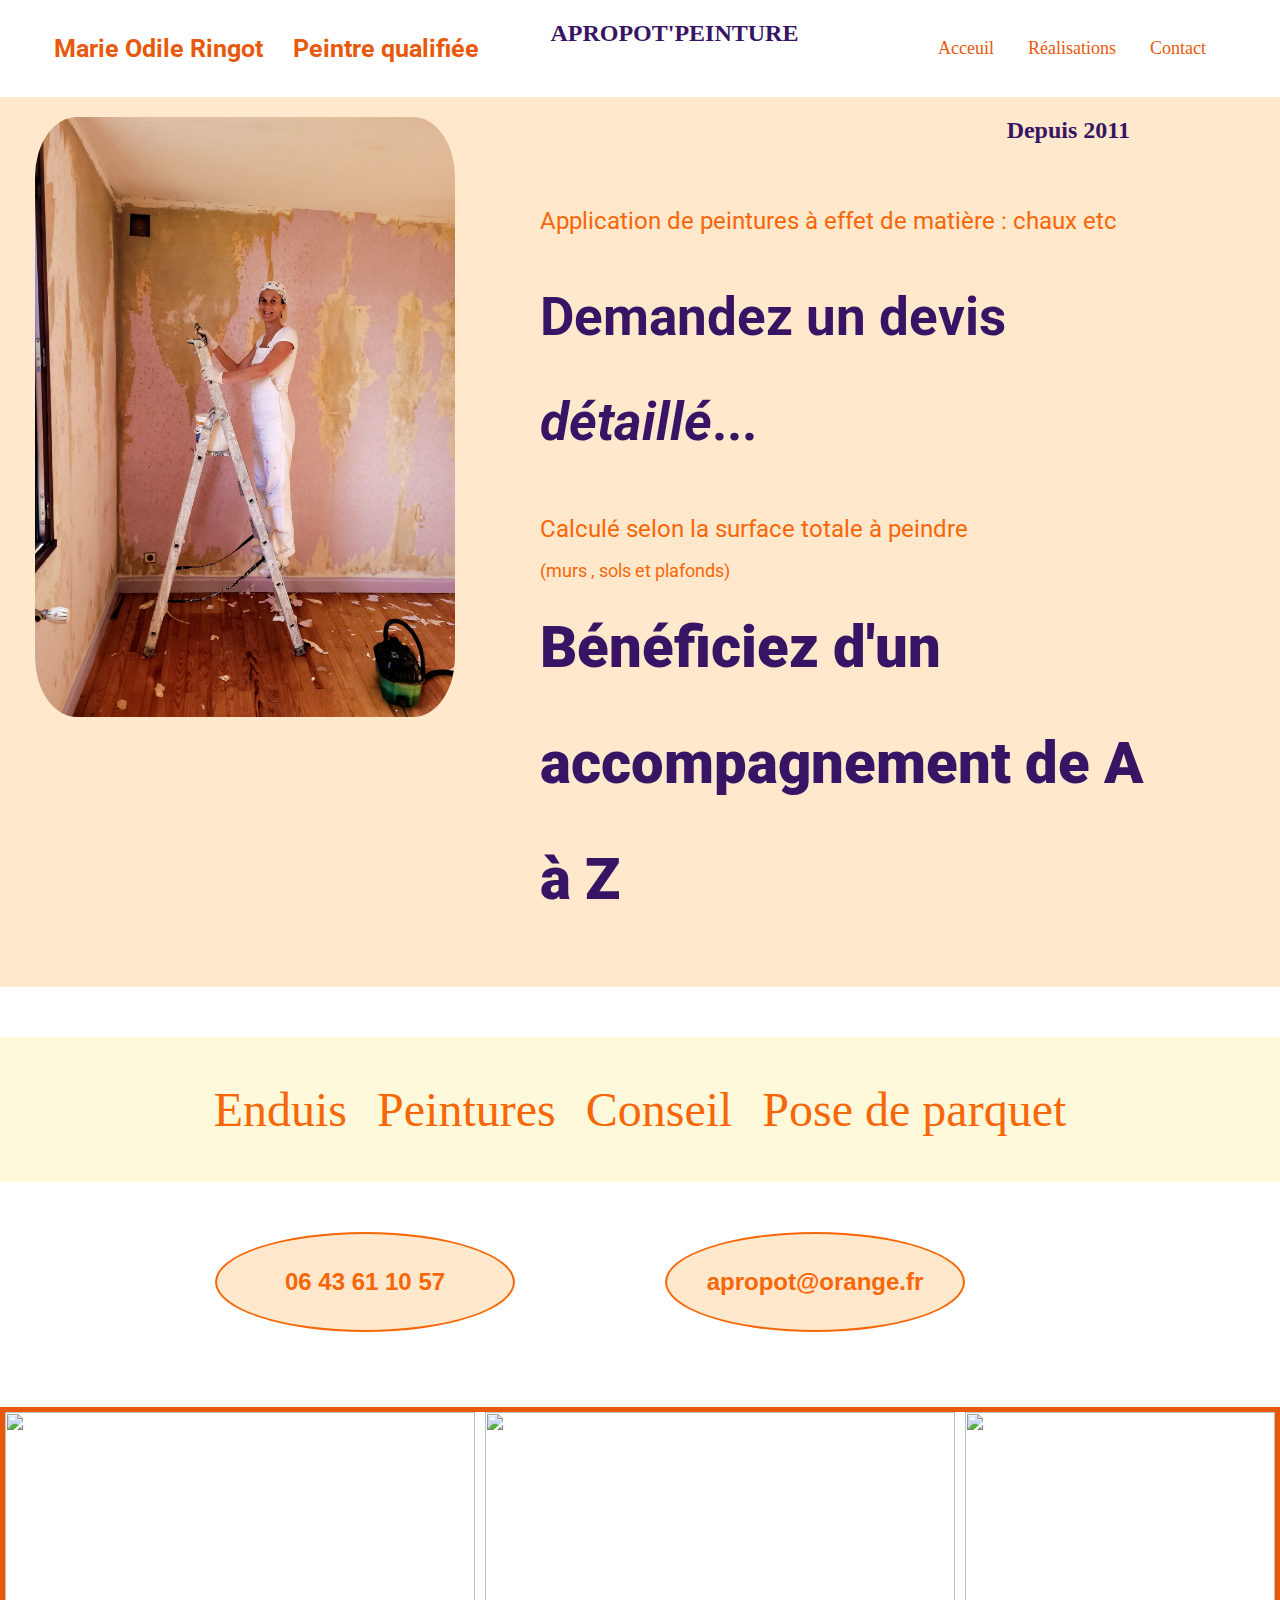
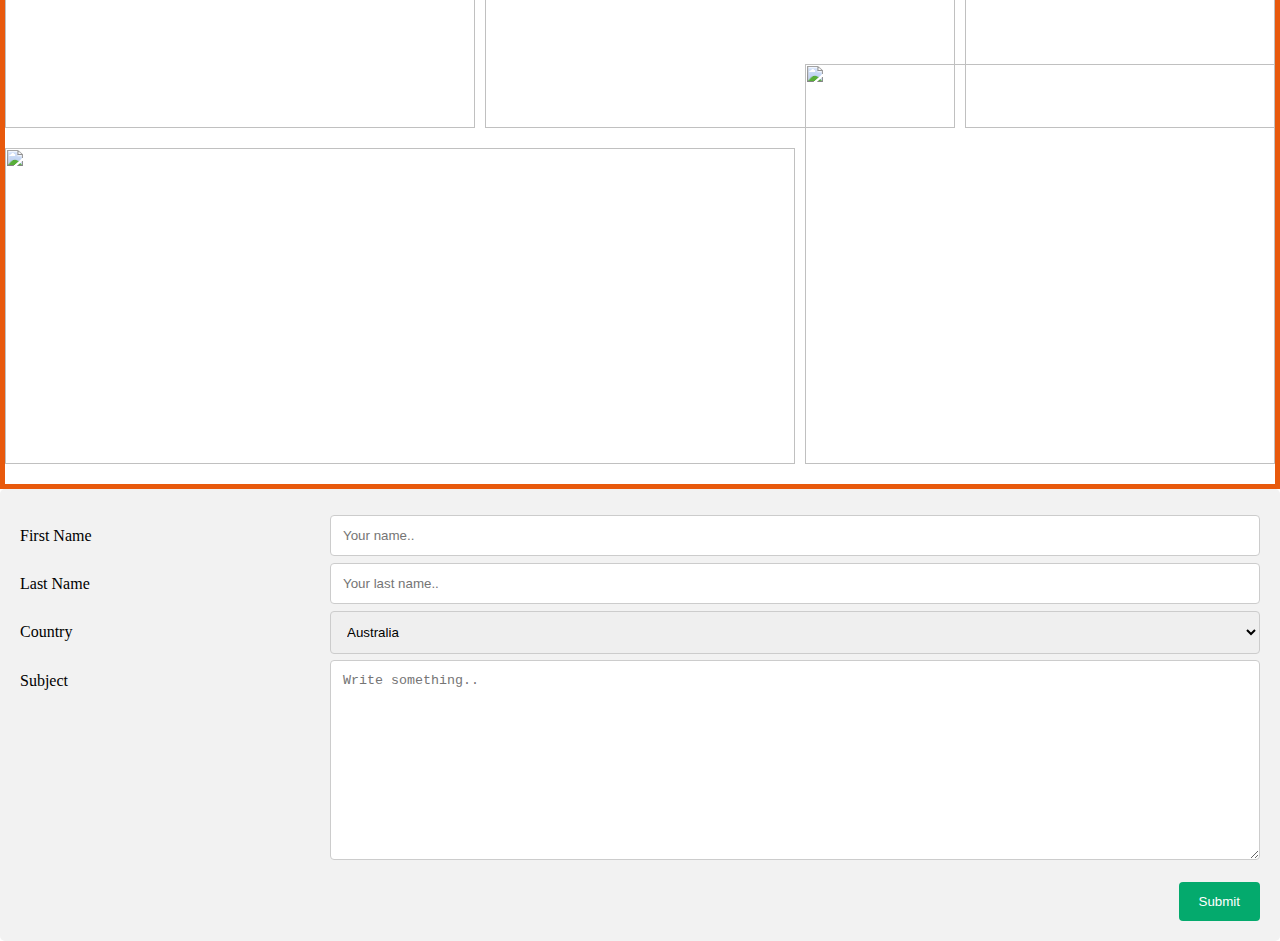
==== index.html @ ec5b4660 "version plus propre nouvelles couleurs logo en +" ====
<!DOCTYPE html>
<html lang="en">
  <head>
    <meta charset="UTF-8" />
    <meta http-equiv="X-UA-Compatible" content="IE=edge" />
    <meta name="viewport" content="width=device-width, initial-scale=1.0" />
    <link rel="stylesheet" href="css/styles.css" />
    <link rel="preconnect" href="https://fonts.googleapis.com">
<link rel="preconnect" href="https://fonts.gstatic.com" crossorigin>
<link href="https://fonts.googleapis.com/css2?family=Inter:wght@400;500;700&family=Montserrat:wght@300&family=Roboto:wght@300;500;700;900&family=Sacramento&display=swap" rel="stylesheet"> 

    <title>Bienvenue Apropot</title>
  </head>
  <body>
    <header>
      <!-- <img class="logo" src="images/logo-img.webp" /> -->
      <div class="main-header">
        <h1>Marie Odile Ringot</h1>
        <h1 >Peintre qualifiée</h1>
      </div>
      <h2 class="logo-theme">APROPOT'PEINTURE</h2>
      <nav>
        <a href="">Acceuil</a>
        <a href="#gallery">Réalisations</a>
        <a href="#section-form">Contact</a>
        <!-- <a href=""> Blabla</a>
        <a href=""> Blabla</a> -->
      </nav>
    </header>
    <!-- <h1>notes</h1> -->
    <!-- <p class="notes">
      apropot ou MOR couleurs du site ? fausse pierre beton ciré <br />
      porte/gallery <br />
      info claire et rapide
    </p> -->
    <section class="first-section">
      <h2>Depuis 2011</h2>
      <div class="presentation">
        <img
        class="profile-picture"
        src="images/profile-picture-mor.jpg"
        alt="photo d'un peintre"
        />
        <div class="description-block">
          <p class="description-text">
            <!-- Après un parcours professionnel dans la finance, j'ai ressenti le
            besoin de me réaliser en rénovant l'habitat. Très attentive au
            besoin du client , dans le détail. -->
          </p>
          <p class="text-1">   Application de peintures à effet de matière : chaux etc</p> 
          <h2 class="text-2">Demandez un devis <em>détaillé</em>...</h2>
          <p class="text-3">  Calculé selon la surface totale à peindre </p>
            <p class="text-4">(murs , sols et plafonds)</p> 
          
          <p class="text-maxime">Bénéficiez  d'un accompagnement de A à Z</p>
        </div>
      </div>
    </div>
  </section>
  <div id="section-basics" class="skill-test">
    <ul class="basics">
      <li>Enduis</li>
      <li>Peintures</li>
      <li>Conseil</li>
      <li>Pose de parquet</li>
    </ul>
  </div>
  <div class="buttons">
    <button class="btn--number">06 43 61 10 57</button>
    <button class="btn--mail">apropot@orange.fr</button>
  </div>
  <div id='gallery' class="gallery">
    <!-- <figure class=”first-gallery">
      <img class="gallery-image img-1" src="images/fausse-pierre.jpg" alt="fausse-pierre">
    </figure> -->
    <figure class="gallery__item gallery__item--2">
      <!-- <img class="gallery-image img-2" src="images/cuisine-1.jpg" alt="cuisine"> -->
    </figure>
    <figure class="gallery__item gallery__item--3">
      <img class="gallery-image img-3" src="images/peinture-salon.jpg" alt="">
    </figure>
    <figure class="gallery__item gallery__item--4">
      <img class="gallery-image img-4" src="images/poutres.jpg" alt="">
    </figure>
    <figure class="gallery__item gallery__item--5">

      <img class="gallery-image img-5" src="images/parquet-décapé.jpg" alt="">
    </figure>
    <figure class="gallery__item gallery__item--6">
      <img class="gallery-image img-6" src="images/peinture-fenêtre.jpg" alt="">
    </figure>
    <figure class="gallery__item gallery__item--7">
    <img src="images/fausse-pierre.jpg" class="gallery-image" alt="">
    </figure>
  
    


  </div>
  <div id="section-form" class="container">
    <form action="/action_page.php">
    <div class="row">
      <div class="col-25">
        <label for="fname">First Name</label>
      </div>
      <div class="col-75">
        <input type="text" id="fname" name="firstname" placeholder="Your name..">
      </div>
    </div>
    <div class="row">
      <div class="col-25">
        <label for="lname">Last Name</label>
      </div>
      <div class="col-75">
        <input type="text" id="lname" name="lastname" placeholder="Your last name..">
      </div>
    </div>
    <div class="row">
      <div class="col-25">
        <label for="country">Country</label>
      </div>
      <div class="col-75">
        <select id="country" name="country">
          <option value="australia">Australia</option>
          <option value="canada">Canada</option>
          <option value="usa">USA</option>
        </select>
      </div>
    </div>
    <div class="row">
      <div class="col-25">
        <label for="subject">Subject</label>
      </div>
      <div class="col-75">
        <textarea id="subject" name="subject" placeholder="Write something.." style="height:200px"></textarea>
      </div>
    </div>
    <br>
    <div class="row">
      <input type="submit" value="Submit">
    </div>
    </form>
  </div>
</body>
</html>
---- css/styles.css ----
/*General settings*/
* {
  margin: 0;
  padding: 0;
  box-sizing: border-box;
}
/* HEADER */
.logo {
  width: 100px;
  margin-right: 30px;
}
h1 {
  font-size: 25px;
  font-family: "Roboto", sans-serif;
}
header {
  display: flex;
  justify-content: space-between;
  align-items: center;
  background-color: #fff;
  color: #e8590c;
  /* margin-bottom: 150px; */
  padding: 24px;
  /* padding-bottom: 50px; */
  width: 100%;
  position: relative;
}

.main-header {
  display: flex;
  justify-content: space-between;
  align-items: flex-end;
  gap: 30px;
  align-self: center;
  padding: 10px 30px;
}
.logo-theme {
  position: absolute;
  top: 20px;
  left: 43%;
}
/* 
.metier {
  align-self: flex-start;
} */
nav {
  margin-right: 20px;
}
nav a {
  margin-right: 30px;
  text-decoration: none;
  display: inline-block;
  color: #e8590c;
  font-size: 18px;
}
/* TEST*/
.first-section {
  background-color: #ffe8cc;
  color: #f76707;
  padding: 50px;
  /* margin-bottom: 100px; */
  /* border-radius: 3%; */
  margin-bottom: 50px;
  position: relative;
}
.description-block {
  width: 800px;
  margin-top: 50px;
  font-family: "Roboto", sans-serif;
}
.text-1 {
  font-size: 24px;
  margin-bottom: 20px;
}
.text-2 {
  position: static;
}
.text-3 {
  font-size: 24px;
}
.text-4 {
  font-size: 18px;
  color: #f76707;
}
.text-maxime {
  font-size: 58px;
  font-weight: 900;
  font-family: "Roboto", sans-serif;
  color: #371464;
}
/* First section*/
.profile-picture {
  width: 350px;
  height: 500px;
  margin-left: 40px;
  margin-bottom: 25px;
  transform: scale(1.2);
  border-radius: 10%;
  margin: 20px 20px;
}
.presentation {
  display: flex;
  align-items: stretch;
  gap: 100px;
}
.description-block {
  font-size: 35px;
  line-height: 2;
  margin-right: 50px;
}
h2 {
  margin-bottom: 30px;
  color: #371464;
  position: absolute;
  right: 150px;
  top: 20px;
}

/* First-section*/
.btn--number,
.btn--mail {
  background-color: #ffe8cc;
  color: #f76707;
  font-size: 24px;
  width: 300px;
  height: 100px;
  border-radius: 70%;
  font-weight: 900;
  margin-right: 100px;
  border: 2px solid #f76707;
}
.basics {
  list-style: none;
  background-color: #fff9db;
  color: #f76707;
  display: flex;
  align-items: center;
  justify-content: center;
  font-size: 48px;
  gap: 30px;
  padding: 45px;
  margin-bottom: 50px;
}
.buttons {
  display: flex;
  gap: 50px;
  justify-content: center;
  margin-bottom: 75px;
}
/* First section*/
/*GALLERY*/
.gallery {
  border: solid 5px #e8590c;
  width: 100%;
  height: auto;
  display: grid;
  grid-template-columns: repeat(8, 1fr);
  grid-template-rows: repeat(8, 5vw);
  column-gap: 10px;
  row-gap: 20px;
}
.gallery-image {
  width: 100%;
  height: 100%;
  object-fit: cover;
}

.gallery__item--3 {
  grid-column-start: 4;
  grid-column-end: 7;
  grid-row-start: 1;
  grid-row-end: 5;
}
.gallery__item--4 {
  grid-column-start: 1;
  grid-column-end: 4;
  grid-row-start: 1;
  grid-row-end: 5;
}
.gallery__item--5 {
  grid-column-start: 7;
  grid-column-end: 9;
  grid-row-start: 1;
  grid-row-end: 5;
}
.gallery__item--6 {
  grid-column-start: 6;
  grid-column-end: 9;
  grid-row-start: 4;
  grid-row-end: 9;
}
.gallery__item--7 {
  grid-column-start: 1;
  grid-column-end: 6;
  grid-row-start: 5;
  grid-row-end: 9;
}

/* .gallery__item--2 {
  grid-column-start: 4;
  grid-column-end: 6;
  grid-row-end: 9;
  grid-row-start: 6;
} */
/*CSS CONTACT Pompé w3school*/
input[type="text"],
select,
textarea {
  width: 100%;
  padding: 12px;
  border: 1px solid #ccc;
  border-radius: 4px;
  resize: vertical;
}

label {
  padding: 12px 12px 12px 0;
  display: inline-block;
}

input[type="submit"] {
  background-color: #04aa6d;
  color: white;
  padding: 12px 20px;
  border: none;
  border-radius: 4px;
  cursor: pointer;
  float: right;
}

input[type="submit"]:hover {
  background-color: #45a049;
}

.container {
  border-radius: 5px;
  background-color: #f2f2f2;
  padding: 20px;
}

.col-25 {
  float: left;
  width: 25%;
  margin-top: 6px;
}

.col-75 {
  float: left;
  width: 75%;
  margin-top: 6px;
}

/* Clear floats after the columns */
.row:after {
  content: "";
  display: table;
  clear: both;
}

/* Responsive layout - when the screen is less than 600px wide, make the two columns stack on top of each other instead of next to each other */
@media screen and (max-width: 600px) {
  .col-25,
  .col-75,
  input[type="submit"] {
    width: 100%;
    margin-top: 0;
  }
}
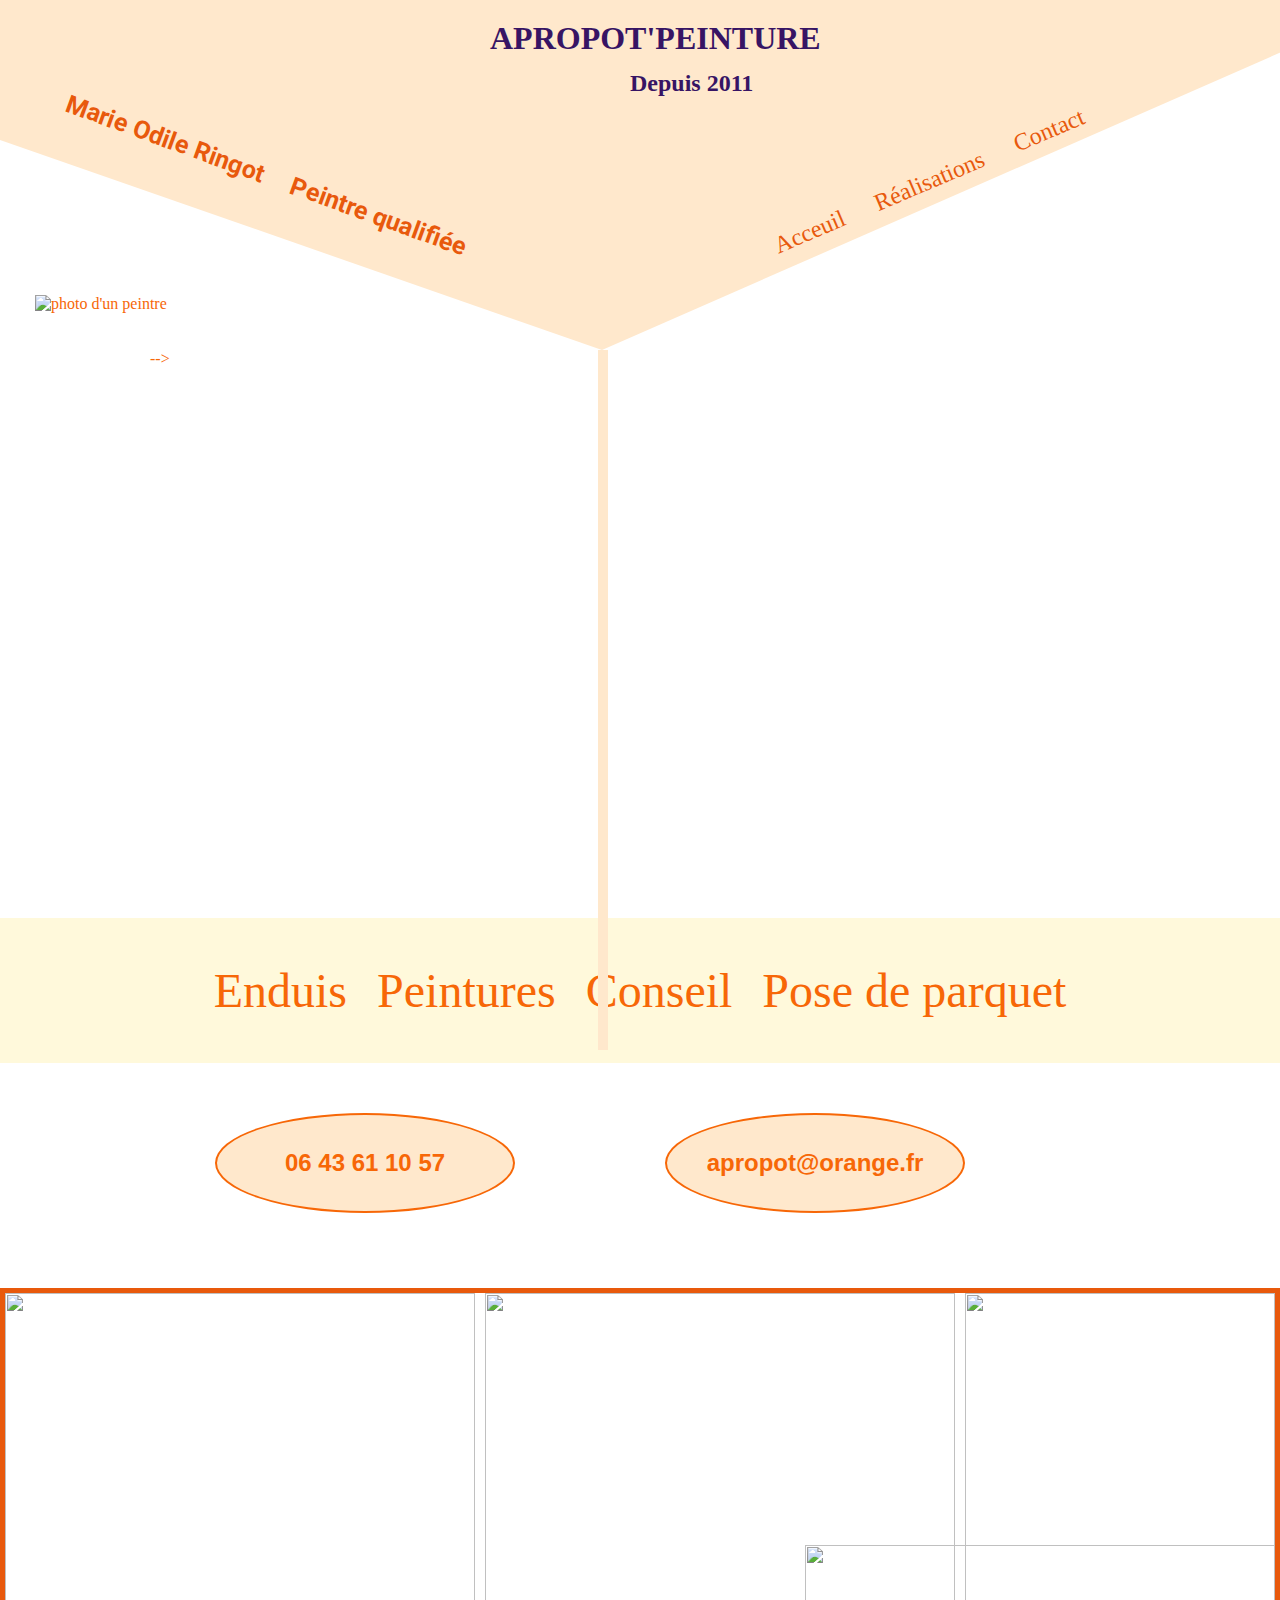
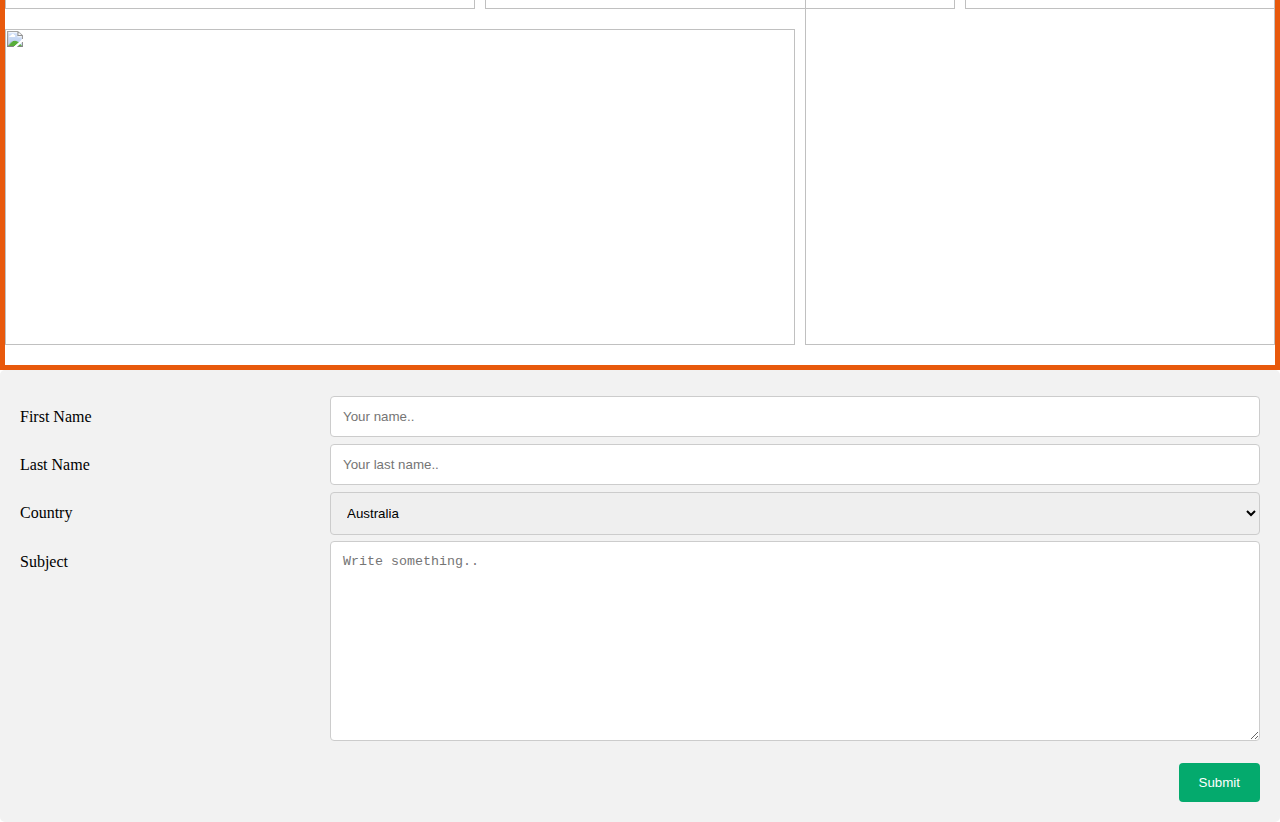
==== commit 6e3bd47c: "version murale de travers" ====
--- a/index.html
+++ b/index.html
@@ -12,51 +12,63 @@
     <title>Bienvenue Apropot</title>
   </head>
   <body>
-    <header>
-      <!-- <img class="logo" src="images/logo-img.webp" /> -->
+    
+    <div class="triangle-shape">
+    <div class="test">
+
+      <header>
+        <!-- <img class="logo" src="images/logo-img.webp" /> -->
       <div class="main-header">
         <h1>Marie Odile Ringot</h1>
         <h1 >Peintre qualifiée</h1>
       </div>
       <h2 class="logo-theme">APROPOT'PEINTURE</h2>
+      <h2>Depuis 2011</h2>
       <nav>
         <a href="">Acceuil</a>
         <a href="#gallery">Réalisations</a>
         <a href="#section-form">Contact</a>
         <!-- <a href=""> Blabla</a>
-        <a href=""> Blabla</a> -->
-      </nav>
-    </header>
-    <!-- <h1>notes</h1> -->
-    <!-- <p class="notes">
-      apropot ou MOR couleurs du site ? fausse pierre beton ciré <br />
-      porte/gallery <br />
-      info claire et rapide
-    </p> -->
+          <a href=""> Blabla</a> -->
+        </nav>
+      </header>
+      <!-- <h1>notes</h1> -->
+      <!-- <p class="notes">
+        apropot ou MOR couleurs du site ? fausse pierre beton ciré <br />
+        porte/gallery <br />
+        info claire et rapide
+      </p> -->
+    </div> 
+      <div class="remplir">
+        
+      </div>
+    </div>
     <section class="first-section">
-      <h2>Depuis 2011</h2>
+      
       <div class="presentation">
         <img
         class="profile-picture"
-        src="images/profile-picture-mor.jpg"
+        src="images/MarieOdile-perspective-transparent2.png"
         alt="photo d'un peintre"
         />
-        <div class="description-block">
+        <div class="barre"></div>
+        <!-- <div class="description-block">
           <p class="description-text">
             <!-- Après un parcours professionnel dans la finance, j'ai ressenti le
-            besoin de me réaliser en rénovant l'habitat. Très attentive au
-            besoin du client , dans le détail. -->
-          </p>
-          <p class="text-1">   Application de peintures à effet de matière : chaux etc</p> 
+              besoin de me réaliser en rénovant l'habitat. Très attentive au
+              besoin du client , dans le détail. -->
+            </p>
+            <!-- <p class="text-1">   Application de peintures à effet de matière : chaux etc</p> 
           <h2 class="text-2">Demandez un devis <em>détaillé</em>...</h2>
           <p class="text-3">  Calculé selon la surface totale à peindre </p>
-            <p class="text-4">(murs , sols et plafonds)</p> 
-          
+          <p class="text-4">(murs , sols et plafonds)</p> 
           <p class="text-maxime">Bénéficiez  d'un accompagnement de A à Z</p>
-        </div>
-      </div>
+        </div> --> -->
+        <img class="text-img" src="images/txt-perspective.png" alt="">
     </div>
   </section>
+  <div class="diversion"></div>
+</div>
   <div id="section-basics" class="skill-test">
     <ul class="basics">
       <li>Enduis</li>
--- a/css/styles.css
+++ b/css/styles.css
@@ -4,6 +4,9 @@
   padding: 0;
   box-sizing: border-box;
 }
+body {
+  margin: 0 auto;
+}
 /* HEADER */
 .logo {
   width: 100px;
@@ -13,19 +16,33 @@
   font-size: 25px;
   font-family: "Roboto", sans-serif;
 }
+
 header {
   display: flex;
   justify-content: space-between;
   align-items: center;
-  background-color: #fff;
+  background-color: #ffe8cc;
   color: #e8590c;
   /* margin-bottom: 150px; */
   padding: 24px;
   /* padding-bottom: 50px; */
-  width: 100%;
+  width: 1400px;
+  height: 350px;
   position: relative;
-}
-
+  clip-path: border-box polygon(0 0, 100% 0, 43% 100%, 0 40%);
+}
+/* .remplir {
+  height: 200px;
+  background-color: black;
+}*/
+
+.barre {
+  height: 700px;
+  border-left: solid 10px #ffe8cc;
+  position: absolute;
+  left: 598px;
+  top: 0;
+}
 .main-header {
   display: flex;
   justify-content: space-between;
@@ -33,69 +50,106 @@
   gap: 30px;
   align-self: center;
   padding: 10px 30px;
+  transform: rotate(20deg);
 }
 .logo-theme {
+  font-size: 32px;
   position: absolute;
   top: 20px;
-  left: 43%;
+  left: 35%;
 }
 /* 
 .metier {
   align-self: flex-start;
 } */
 nav {
-  margin-right: 20px;
+  margin-right: 250px;
+  /* font-size: 32px; */
+  transform: translate(-100px, 0);
+  transform: rotate(-23deg);
 }
 nav a {
   margin-right: 30px;
   text-decoration: none;
   display: inline-block;
   color: #e8590c;
-  font-size: 18px;
+  font-size: 24px;
 }
 /* TEST*/
 .first-section {
-  background-color: #ffe8cc;
+  background-color: #fff;
   color: #f76707;
   padding: 50px;
+  padding-top: 0;
   /* margin-bottom: 100px; */
   /* border-radius: 3%; */
   margin-bottom: 50px;
   position: relative;
+  /* clip-path: polygon(98% 100%, 45% 0, 39% 21%, 32% 0, 2% 100%); */
 }
 .description-block {
   width: 800px;
-  margin-top: 50px;
+  /* margin-top: 50px; */
+  margin-left: 640px;
   font-family: "Roboto", sans-serif;
+  /* transform: rotate(-23deg); */
+  position: relative;
+}
+.text-img {
+  width: 700px;
+  position: absolute;
+  right: 50px;
+  top: -90px;
 }
 .text-1 {
   font-size: 24px;
   margin-bottom: 20px;
+  /* transform: rotate(-15deg); */
+  margin-bottom: 35px;
+  position: absolute;
+  left: -50px;
+  top: -20px;
 }
 .text-2 {
   position: static;
+  font-size: 24px;
+  /* transform: rotate(-10deg); */
+  margin-bottom: 25px;
+  position: absolute;
+  left: 0;
+  top: 50px;
 }
 .text-3 {
   font-size: 24px;
+  /* transform: rotate(-5deg); */
+  margin-bottom: 45px;
 }
 .text-4 {
   font-size: 18px;
   color: #f76707;
-}
+  /* transform: rotate(5deg); */
+  margin-bottom: 35px;
+}
+
 .text-maxime {
-  font-size: 58px;
+  /* font-size: 48px; */
   font-weight: 900;
   font-family: "Roboto", sans-serif;
   color: #371464;
+  /* transform: rotate(8deg); */
 }
 /* First section*/
 .profile-picture {
-  width: 350px;
-  height: 500px;
+  width: 500px;
+  /* height: 500px; */
   margin-left: 40px;
   margin-bottom: 25px;
-  transform: scale(1.2);
-  border-radius: 10%;
+  /* transform: rotate(12deg); */
+  position: absolute;
+  top: -75px;
+  left: 15px;
+
+  /* border-radius: 10%; */
   margin: 20px 20px;
 }
 .presentation {
@@ -106,16 +160,19 @@
 .description-block {
   font-size: 35px;
   line-height: 2;
-  margin-right: 50px;
+  margin-right: 20px;
 }
 h2 {
   margin-bottom: 30px;
   color: #371464;
   position: absolute;
-  right: 150px;
-  top: 20px;
-}
-
+  left: 45%;
+  top: 70px;
+}
+.diversion {
+  height: 450px;
+  background-color: #fff;
+}
 /* First-section*/
 .btn--number,
 .btn--mail {
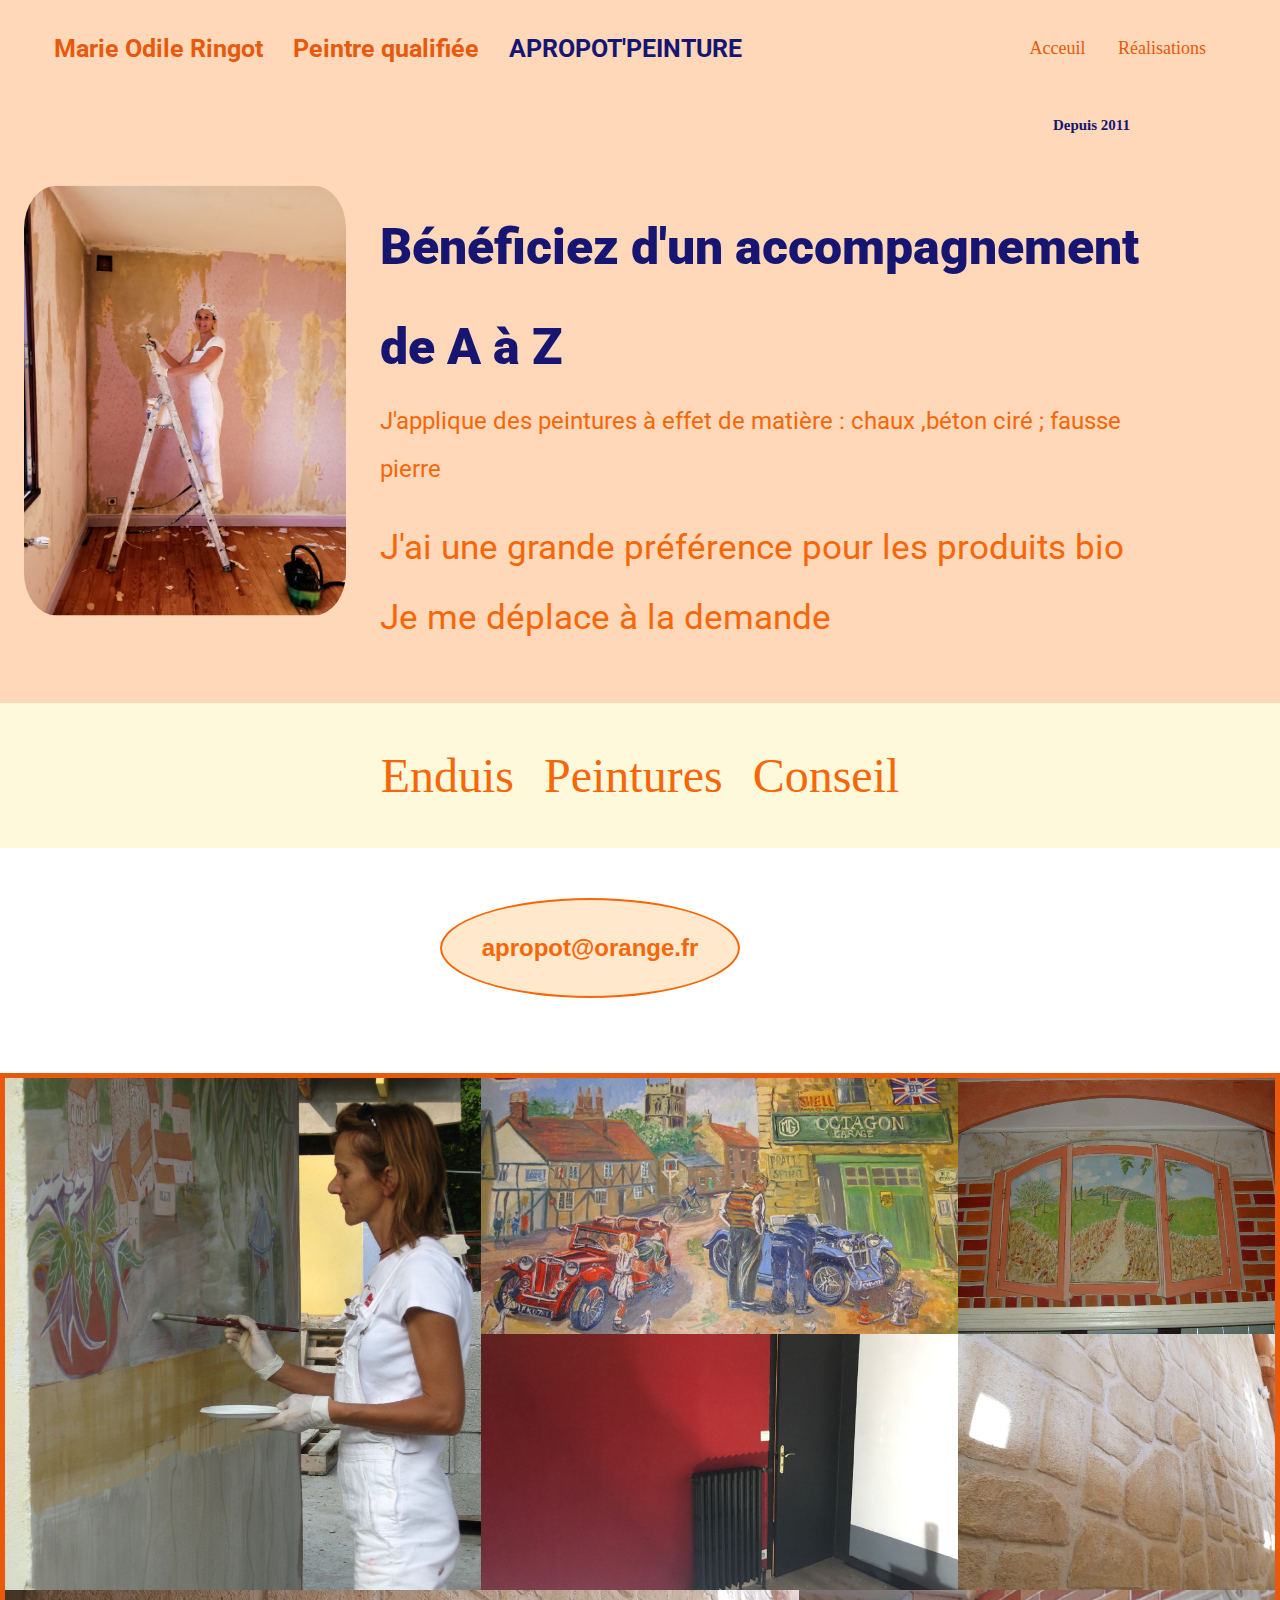
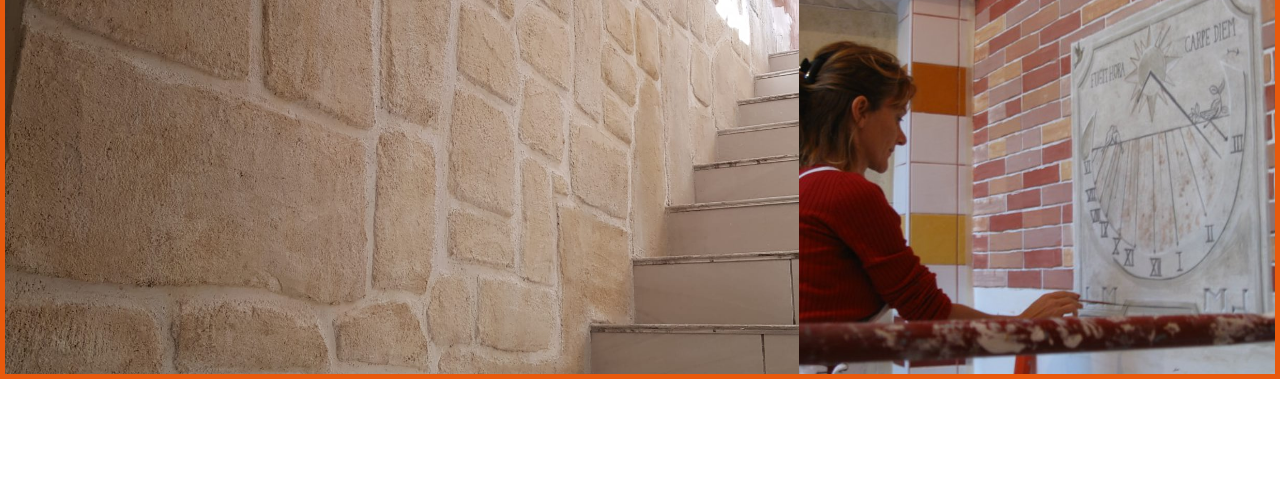
==== commit 73208f76: "nouvelle version" ====
--- a/index.html
+++ b/index.html
@@ -5,6 +5,7 @@
     <meta http-equiv="X-UA-Compatible" content="IE=edge" />
     <meta name="viewport" content="width=device-width, initial-scale=1.0" />
     <link rel="stylesheet" href="css/styles.css" />
+    <link rel="stylesheet" href="css/queries.css" />
     <link rel="preconnect" href="https://fonts.googleapis.com">
 <link rel="preconnect" href="https://fonts.gstatic.com" crossorigin>
 <link href="https://fonts.googleapis.com/css2?family=Inter:wght@400;500;700&family=Montserrat:wght@300&family=Roboto:wght@300;500;700;900&family=Sacramento&display=swap" rel="stylesheet"> 
@@ -12,146 +13,99 @@
     <title>Bienvenue Apropot</title>
   </head>
   <body>
-    
-    <div class="triangle-shape">
-    <div class="test">
-
-      <header>
-        <!-- <img class="logo" src="images/logo-img.webp" /> -->
+    <header class="header">
+      <!-- <img class="logo" src="images/logo-img.webp" /> -->
       <div class="main-header">
         <h1>Marie Odile Ringot</h1>
         <h1 >Peintre qualifiée</h1>
+        <h1 class="title-name">APROPOT'PEINTURE</h1>
       </div>
-      <h2 class="logo-theme">APROPOT'PEINTURE</h2>
-      <h2>Depuis 2011</h2>
       <nav>
-        <a href="">Acceuil</a>
+        <a href="#accueil">Acceuil</a>
         <a href="#gallery">Réalisations</a>
-        <a href="#section-form">Contact</a>
+        <!-- <a href="#section-form">Contact</a> -->
         <!-- <a href=""> Blabla</a>
-          <a href=""> Blabla</a> -->
-        </nav>
-      </header>
-      <!-- <h1>notes</h1> -->
-      <!-- <p class="notes">
-        apropot ou MOR couleurs du site ? fausse pierre beton ciré <br />
-        porte/gallery <br />
-        info claire et rapide
-      </p> -->
-    </div> 
-      <div class="remplir">
-        
-      </div>
-    </div>
-    <section class="first-section">
-      
-      <div class="presentation">
+        <a href=""> Blabla</a> -->
+      </nav>
+    </header>
+    <!-- <h1>notes</h1> -->
+    <!-- <p class="notes">
+      apropot ou MOR couleurs du site ? fausse pierre beton ciré <br />
+      porte/gallery <br />
+      info claire et rapide
+    </p> -->
+    <section id=accueil class="first-section">
+      <div class="container">
+
+        <h2>Depuis 2011</h2>
+        <div class="presentation">
         <img
         class="profile-picture"
-        src="images/MarieOdile-perspective-transparent2.png"
+        src="images/profile-picture-mor.jpg"
         alt="photo d'un peintre"
         />
-        <div class="barre"></div>
-        <!-- <div class="description-block">
+        <div class="description-block">
+          <p class="text-maxime">Bénéficiez  d'un accompagnement de A à Z</p>
           <p class="description-text">
             <!-- Après un parcours professionnel dans la finance, j'ai ressenti le
               besoin de me réaliser en rénovant l'habitat. Très attentive au
               besoin du client , dans le détail. -->
-            </p>
-            <!-- <p class="text-1">   Application de peintures à effet de matière : chaux etc</p> 
-          <h2 class="text-2">Demandez un devis <em>détaillé</em>...</h2>
-          <p class="text-3">  Calculé selon la surface totale à peindre </p>
-          <p class="text-4">(murs , sols et plafonds)</p> 
-          <p class="text-maxime">Bénéficiez  d'un accompagnement de A à Z</p>
-        </div> --> -->
-        <img class="text-img" src="images/txt-perspective.png" alt="">
+          </p>
+          <p class="text-1">   J'applique des peintures à effet de matière : chaux ,béton ciré ; fausse pierre
+          </p> 
+           <p>J'ai une grande préférence pour les produits bio</p>
+           <p>Je me déplace à la demande</p>
+           <!-- <h2 class="text-2">Qu'est-ce qu'on met à la place ? .</h2> -->
+           <!-- <p class="text-3">  Calculé selon la surface totale à peindre </p> -->
+           <!-- <p class="text-4">(murs , sols et plafonds)</p>  -->
+           
+          </div>
+        </div>
+      </div>
     </div>
   </section>
-  <div class="diversion"></div>
-</div>
   <div id="section-basics" class="skill-test">
     <ul class="basics">
       <li>Enduis</li>
       <li>Peintures</li>
       <li>Conseil</li>
-      <li>Pose de parquet</li>
+    
     </ul>
   </div>
   <div class="buttons">
-    <button class="btn--number">06 43 61 10 57</button>
+    <!-- <button class="btn--number">06 43 61 10 57</button> -->
     <button class="btn--mail">apropot@orange.fr</button>
   </div>
-  <div id='gallery' class="gallery">
+  <div id="gallery" class="gallery">
     <!-- <figure class=”first-gallery">
       <img class="gallery-image img-1" src="images/fausse-pierre.jpg" alt="fausse-pierre">
     </figure> -->
     <figure class="gallery__item gallery__item--2">
-      <!-- <img class="gallery-image img-2" src="images/cuisine-1.jpg" alt="cuisine"> -->
+      <img class="gallery-image img-2" src="images/fausse-pierre-2.jpg" alt="cuisine">
     </figure>
     <figure class="gallery__item gallery__item--3">
-      <img class="gallery-image img-3" src="images/peinture-salon.jpg" alt="">
+      <img class="gallery-image img-3" src="images/toile-huile.jpg" alt="">
     </figure>
     <figure class="gallery__item gallery__item--4">
-      <img class="gallery-image img-4" src="images/poutres.jpg" alt="">
+      <img class="gallery-image img-4" src="images/profil-chaux.jpg" alt="">
     </figure>
     <figure class="gallery__item gallery__item--5">
 
-      <img class="gallery-image img-5" src="images/parquet-décapé.jpg" alt="">
+      <img class="gallery-image img-5" src="images/trompe-loeil-2.jpg" alt="">
     </figure>
     <figure class="gallery__item gallery__item--6">
-      <img class="gallery-image img-6" src="images/peinture-fenêtre.jpg" alt="">
+      <img class="gallery-image img-6" src="images/peinture-salon-2.jpg" alt="">
     </figure>
     <figure class="gallery__item gallery__item--7">
     <img src="images/fausse-pierre.jpg" class="gallery-image" alt="">
     </figure>
+    <figure class="gallery__item gallery__item--8">
+      <img src="images/trompe-loeil-3.jpg" class="gallery-image" alt="">
+      </figure>
   
     
 
 
   </div>
-  <div id="section-form" class="container">
-    <form action="/action_page.php">
-    <div class="row">
-      <div class="col-25">
-        <label for="fname">First Name</label>
-      </div>
-      <div class="col-75">
-        <input type="text" id="fname" name="firstname" placeholder="Your name..">
-      </div>
-    </div>
-    <div class="row">
-      <div class="col-25">
-        <label for="lname">Last Name</label>
-      </div>
-      <div class="col-75">
-        <input type="text" id="lname" name="lastname" placeholder="Your last name..">
-      </div>
-    </div>
-    <div class="row">
-      <div class="col-25">
-        <label for="country">Country</label>
-      </div>
-      <div class="col-75">
-        <select id="country" name="country">
-          <option value="australia">Australia</option>
-          <option value="canada">Canada</option>
-          <option value="usa">USA</option>
-        </select>
-      </div>
-    </div>
-    <div class="row">
-      <div class="col-25">
-        <label for="subject">Subject</label>
-      </div>
-      <div class="col-75">
-        <textarea id="subject" name="subject" placeholder="Write something.." style="height:200px"></textarea>
-      </div>
-    </div>
-    <br>
-    <div class="row">
-      <input type="submit" value="Submit">
-    </div>
-    </form>
-  </div>
 </body>
 </html>
--- a/css/styles.css
+++ b/css/styles.css
@@ -4,8 +4,8 @@
   padding: 0;
   box-sizing: border-box;
 }
-body {
-  margin: 0 auto;
+html{
+  font-size: 62.5%;
 }
 /* HEADER */
 .logo {
@@ -16,33 +16,18 @@
   font-size: 25px;
   font-family: "Roboto", sans-serif;
 }
-
 header {
   display: flex;
   justify-content: space-between;
   align-items: center;
-  background-color: #ffe8cc;
+  background-color: #fff;
   color: #e8590c;
   /* margin-bottom: 150px; */
-  padding: 24px;
+  padding: 2.4rem;
   /* padding-bottom: 50px; */
-  width: 1400px;
-  height: 350px;
-  position: relative;
-  clip-path: border-box polygon(0 0, 100% 0, 43% 100%, 0 40%);
-}
-/* .remplir {
-  height: 200px;
-  background-color: black;
-}*/
-
-.barre {
-  height: 700px;
-  border-left: solid 10px #ffe8cc;
-  position: absolute;
-  left: 598px;
-  top: 0;
-}
+  width: 100%;
+}
+
 .main-header {
   display: flex;
   justify-content: space-between;
@@ -50,129 +35,97 @@
   gap: 30px;
   align-self: center;
   padding: 10px 30px;
-  transform: rotate(20deg);
-}
-.logo-theme {
-  font-size: 32px;
-  position: absolute;
-  top: 20px;
-  left: 35%;
+}
+.title-name{
+  color:#161672;
 }
 /* 
 .metier {
   align-self: flex-start;
 } */
 nav {
-  margin-right: 250px;
-  /* font-size: 32px; */
-  transform: translate(-100px, 0);
-  transform: rotate(-23deg);
+  margin-right: 20px;
 }
 nav a {
   margin-right: 30px;
   text-decoration: none;
   display: inline-block;
   color: #e8590c;
-  font-size: 24px;
+  font-size: 18px;
 }
 /* TEST*/
+.header{
+  background-color: #fed8b9;
+}
 .first-section {
-  background-color: #fff;
-  color: #f76707;
-  padding: 50px;
-  padding-top: 0;
+  /* background-color: #ffe8cc; */
+  background-color: #fed8b9;
+
+  
   /* margin-bottom: 100px; */
   /* border-radius: 3%; */
-  margin-bottom: 50px;
+  /*margin: 25px auto 30px auto; */
   position: relative;
-  /* clip-path: polygon(98% 100%, 45% 0, 39% 21%, 32% 0, 2% 100%); */
+ 
+}
+.container{
+  max-width: 130rem;
+  color: #f76707;
+  padding: 5rem;
 }
 .description-block {
   width: 800px;
-  /* margin-top: 50px; */
-  margin-left: 640px;
+  margin-top: 50px;
   font-family: "Roboto", sans-serif;
-  /* transform: rotate(-23deg); */
-  position: relative;
-}
-.text-img {
-  width: 700px;
-  position: absolute;
-  right: 50px;
-  top: -90px;
 }
 .text-1 {
   font-size: 24px;
   margin-bottom: 20px;
-  /* transform: rotate(-15deg); */
-  margin-bottom: 35px;
-  position: absolute;
-  left: -50px;
-  top: -20px;
 }
 .text-2 {
   position: static;
-  font-size: 24px;
-  /* transform: rotate(-10deg); */
-  margin-bottom: 25px;
-  position: absolute;
-  left: 0;
-  top: 50px;
 }
 .text-3 {
   font-size: 24px;
-  /* transform: rotate(-5deg); */
-  margin-bottom: 45px;
 }
 .text-4 {
   font-size: 18px;
   color: #f76707;
-  /* transform: rotate(5deg); */
-  margin-bottom: 35px;
-}
-
+}
 .text-maxime {
-  /* font-size: 48px; */
+  font-size: 50px;
   font-weight: 900;
   font-family: "Roboto", sans-serif;
-  color: #371464;
-  /* transform: rotate(8deg); */
+  color: #161672;
 }
 /* First section*/
 .profile-picture {
-  width: 500px;
-  /* height: 500px; */
-  margin-left: 40px;
-  margin-bottom: 25px;
-  /* transform: rotate(12deg); */
-  position: absolute;
-  top: -75px;
-  left: 15px;
-
-  /* border-radius: 10%; */
-  margin: 20px 20px;
+  width: 100%;
+  margin-left: 4rem;
+  margin-bottom: 2.5rem;
+  transform: scale(1.4);
+  border-radius: 10%;
+  margin: 2rem 2rem;
 }
 .presentation {
-  display: flex;
-  align-items: stretch;
+  display: grid;
+  align-items: center;
+  grid-template-columns: 1fr 1fr;
   gap: 100px;
 }
 .description-block {
   font-size: 35px;
   line-height: 2;
-  margin-right: 20px;
+  margin-right: 50px;
 }
 h2 {
   margin-bottom: 30px;
-  color: #371464;
+  color: #161672;
   position: absolute;
-  left: 45%;
-  top: 70px;
-}
-.diversion {
-  height: 450px;
-  background-color: #fff;
-}
+  right: 150px;
+  top: 20px;
+}
+
 /* First-section*/
 .btn--number,
 .btn--mail {
@@ -209,19 +162,30 @@
 .gallery {
   border: solid 5px #e8590c;
   width: 100%;
+  
+  display: grid;
   height: auto;
-  display: grid;
   grid-template-columns: repeat(8, 1fr);
-  grid-template-rows: repeat(8, 5vw);
-  column-gap: 10px;
-  row-gap: 20px;
-}
+  grid-template-rows: repeat(14, 5vw);
+  /* gap: 25px; */
+  margin-bottom:100px;
+  
+  
+  /* column-gap: 10px; */ */
+
+  /* row-gap: 25px; */
+  /* padding-bottom: 0; */
+}
+
 .gallery-image {
   width: 100%;
   height: 100%;
   object-fit: cover;
 }
-
+.gallery__item--2{
+  grid-column: 7/9;
+  grid-row:5/9;
+}
 .gallery__item--3 {
   grid-column-start: 4;
   grid-column-end: 7;
@@ -232,7 +196,7 @@
   grid-column-start: 1;
   grid-column-end: 4;
   grid-row-start: 1;
-  grid-row-end: 5;
+  grid-row-end: 9;
 }
 .gallery__item--5 {
   grid-column-start: 7;
@@ -241,85 +205,23 @@
   grid-row-end: 5;
 }
 .gallery__item--6 {
-  grid-column-start: 6;
-  grid-column-end: 9;
-  grid-row-start: 4;
+  grid-column-start: 4;
+  grid-column-end: 7;
+  grid-row-start: 5;
   grid-row-end: 9;
 }
 .gallery__item--7 {
   grid-column-start: 1;
   grid-column-end: 6;
-  grid-row-start: 5;
+  grid-row-start: 9;
+  grid-row-end: 15;
+}
+
+.gallery__item--8 {
+  grid-column-start: 6;
+  grid-column-end: 9;
   grid-row-end: 9;
-}
-
-/* .gallery__item--2 {
-  grid-column-start: 4;
-  grid-column-end: 6;
-  grid-row-end: 9;
-  grid-row-start: 6;
-} */
-/*CSS CONTACT Pompé w3school*/
-input[type="text"],
-select,
-textarea {
-  width: 100%;
-  padding: 12px;
-  border: 1px solid #ccc;
-  border-radius: 4px;
-  resize: vertical;
-}
-
-label {
-  padding: 12px 12px 12px 0;
-  display: inline-block;
-}
-
-input[type="submit"] {
-  background-color: #04aa6d;
-  color: white;
-  padding: 12px 20px;
-  border: none;
-  border-radius: 4px;
-  cursor: pointer;
-  float: right;
-}
-
-input[type="submit"]:hover {
-  background-color: #45a049;
-}
-
-.container {
-  border-radius: 5px;
-  background-color: #f2f2f2;
-  padding: 20px;
-}
-
-.col-25 {
-  float: left;
-  width: 25%;
-  margin-top: 6px;
-}
-
-.col-75 {
-  float: left;
-  width: 75%;
-  margin-top: 6px;
-}
-
-/* Clear floats after the columns */
-.row:after {
-  content: "";
-  display: table;
-  clear: both;
-}
-
-/* Responsive layout - when the screen is less than 600px wide, make the two columns stack on top of each other instead of next to each other */
-@media screen and (max-width: 600px) {
-  .col-25,
-  .col-75,
-  input[type="submit"] {
-    width: 100%;
-    margin-top: 0;
-  }
-}
+  grid-row-start: 15;
+} 
+/*CSS CONTACT Pompé w3school
+*/--- a/css/queries.css
+++ b/css/queries.css
@@ -0,0 +1,3 @@
+@media (max) {
+  /* .class*/
+}
